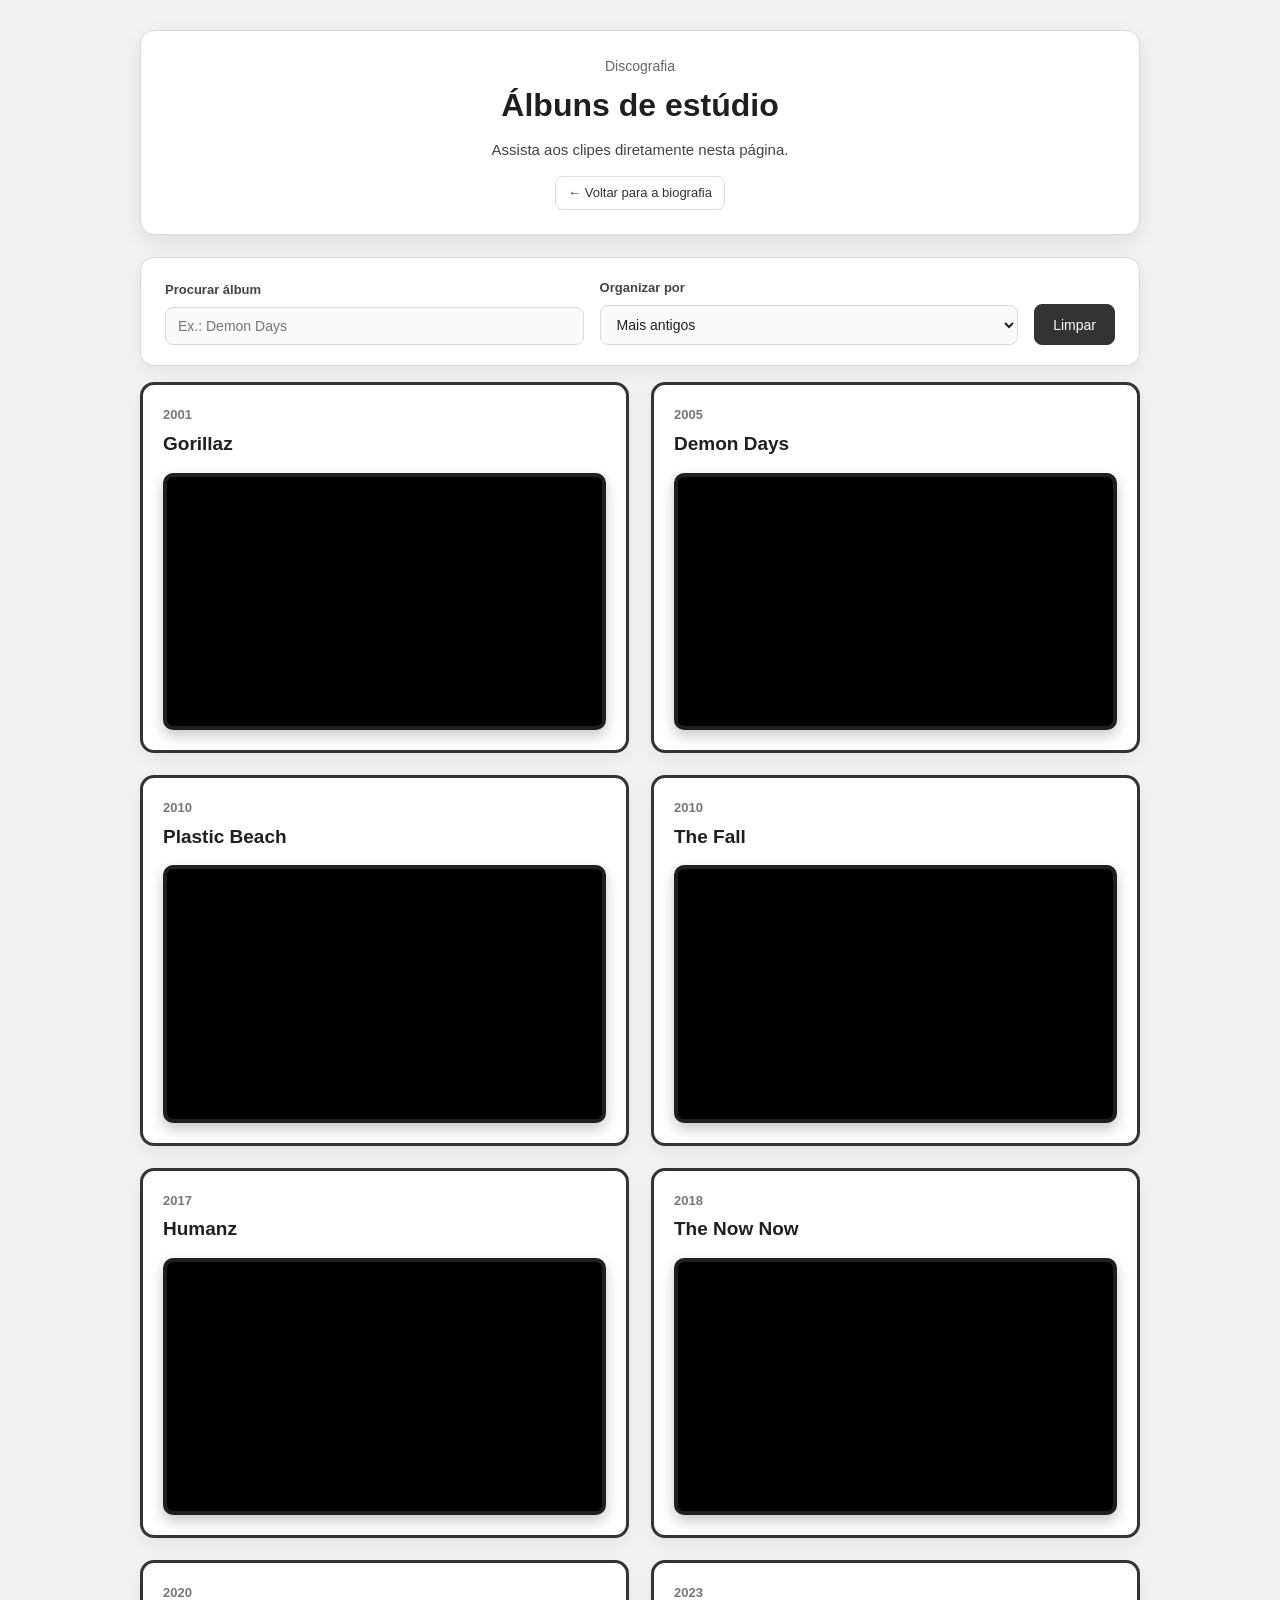
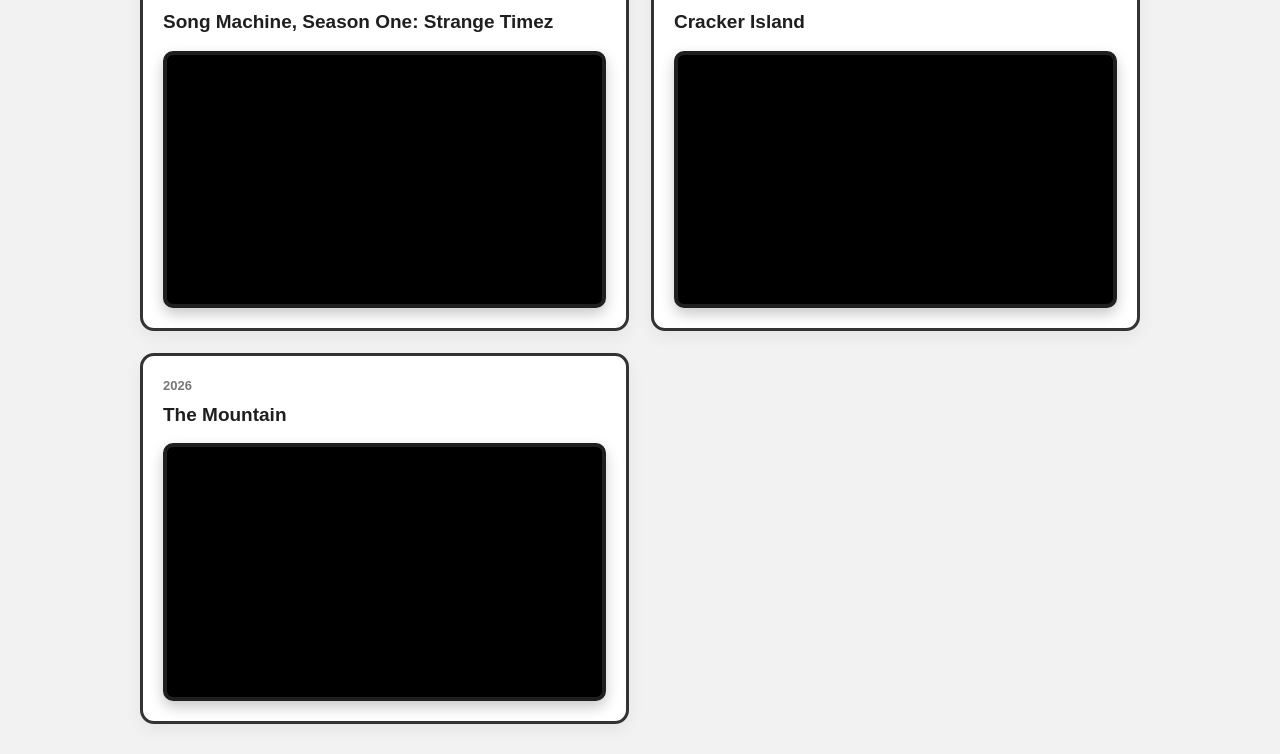
==== Albuns.html @ afeb68c2 "atualiza" ====
<!DOCTYPE html>
<html lang="pt-BR">
<head>
  <meta charset="UTF-8">
  <meta name="viewport" content="width=device-width, initial-scale=1.0">
  <title>Álbuns - Gorillaz</title>
  <link rel="stylesheet" href="css/albuns.css">
  <script src="js/albuns.js" defer></script>
</head>
<body>
  <main>
    <header>
      <p class="tag">Discografia</p>
      <h1>Álbuns de estúdio</h1>
      <p>Assista aos clipes diretamente nesta página.</p>
      <a class="voltar" href="spider.html">&larr; Voltar para a biografia</a>
    </header>

    <form id="filtros" role="search">
      <div>
        <label for="busca">Procurar álbum</label>
        <input id="busca" type="search" placeholder="Ex.: Demon Days" autocomplete="off">
      </div>
      <div>
        <label for="ordem">Organizar por</label>
        <select id="ordem">
          <option value="antigos">Mais antigos</option>
          <option value="recentes">Mais recentes</option>
          <option value="az">Nome (A–Z)</option>
        </select>
      </div>
      <button type="reset">Limpar</button>
    </form>

    <p id="resultado" aria-live="polite"></p>

    <section id="grade" aria-label="Lista de álbuns">
      <article class="album" data-ano="2001" data-nome="Gorillaz">
        <span>2001</span><h2>Gorillaz</h2>
        <div class="album-video"><iframe src="https://www.youtube.com/embed/videoseries?list=PLHwvDXmNUa93W-eDTDFWjpVJFfV8ZKUXu&amp;iv_load_policy=3" title="Player de vídeos - Gorillaz" allow="accelerometer; autoplay; clipboard-write; encrypted-media; gyroscope; picture-in-picture" allowfullscreen loading="lazy"></iframe></div>
      </article>
      <article class="album" data-ano="2005" data-nome="Demon Days">
        <span>2005</span><h2>Demon Days</h2>
        <div class="album-video"><iframe src="https://www.youtube.com/embed/videoseries?list=PLxzSZG7g8c8xSdLdrwSQAdxGeA9WZQ6EW&amp;iv_load_policy=3" title="Player de vídeos - Demon Days" allow="accelerometer; autoplay; clipboard-write; encrypted-media; gyroscope; picture-in-picture" allowfullscreen loading="lazy"></iframe></div>
      </article>
      <article class="album" data-ano="2010" data-nome="Plastic Beach">
        <span>2010</span><h2>Plastic Beach</h2>
        <div class="album-video"><iframe src="https://www.youtube.com/embed/o7foNO37u9s" title="Player de vídeos - Plastic Beach" allow="accelerometer; autoplay; clipboard-write; encrypted-media; gyroscope; picture-in-picture" allowfullscreen loading="lazy"></iframe></div>
      </article>
      <article class="album" data-ano="2010" data-nome="The Fall">
        <span>2010</span><h2>The Fall</h2>
        <div class="album-video"><iframe src="https://www.youtube.com/embed/ttIPi-mdpLc" title="Player de vídeos - The Fall" allow="accelerometer; autoplay; clipboard-write; encrypted-media; gyroscope; picture-in-picture" allowfullscreen loading="lazy"></iframe></div>
      </article>
      <article class="album" data-ano="2017" data-nome="Humanz">
        <span>2017</span><h2>Humanz</h2>
        <div class="album-video"><iframe src="https://www.youtube.com/embed/videoseries?list=PLWlFM6y30qW_Kmy96eyYc0vFZZsS59YIF&amp;iv_load_policy=3" title="Player de vídeos - Humanz" allow="accelerometer; autoplay; clipboard-write; encrypted-media; gyroscope; picture-in-picture" allowfullscreen loading="lazy"></iframe></div>
      </article>
      <article class="album" data-ano="2018" data-nome="The Now Now">
        <span>2018</span><h2>The Now Now</h2>
        <div class="album-video"><iframe src="https://www.youtube.com/embed/videoseries?list=PLYZmrxnxYUMNXt-DXorPbKXHxB9Mm7ZGH&amp;iv_load_policy=3" title="Player de vídeos - The Now Now" allow="accelerometer; autoplay; clipboard-write; encrypted-media; gyroscope; picture-in-picture" allowfullscreen loading="lazy"></iframe></div>
      </article>
      <article class="album" data-ano="2020" data-nome="Song Machine, Season One: Strange Timez">
        <span>2020</span><h2>Song Machine, Season One: Strange Timez</h2>
        <div class="album-video"><iframe src="https://www.youtube.com/embed/videoseries?list=PLxA687tYuMWja9nqeXUzc2KmdglKjKKdn&amp;iv_load_policy=3" title="Player de vídeos - Song Machine, Season One: Strange Timez" allow="accelerometer; autoplay; clipboard-write; encrypted-media; gyroscope; picture-in-picture" allowfullscreen loading="lazy"></iframe></div>
      </article>
      <article class="album" data-ano="2023" data-nome="Cracker Island">
        <span>2023</span><h2>Cracker Island</h2>
        <div class="album-video"><iframe src="https://www.youtube.com/embed/uOMl_nRhQOw" title="Player de vídeos - Cracker Island" allow="accelerometer; autoplay; clipboard-write; encrypted-media; gyroscope; picture-in-picture" allowfullscreen loading="lazy"></iframe></div>
      </article>
      <article class="album" data-ano="2026" data-nome="The Mountain">
        <span>2026</span><h2>The Mountain</h2>
        <div class="album-video"><iframe src="https://www.youtube.com/embed/videoseries?list=PL4iSbgi3WlCpNBGAf5bGCgNQpovdIIyhk&amp;iv_load_policy=3" title="Player de vídeos - The Mountain" allow="accelerometer; autoplay; clipboard-write; encrypted-media; gyroscope; picture-in-picture" allowfullscreen loading="lazy"></iframe></div>
      </article>
    </section>
  </main>
</body>
</html>
---- css/albuns.css ----
* {
    margin: 0;
    padding: 0;
    box-sizing: border-box;
}

html {
    scroll-behavior: smooth;
}

body {
    font-family: Arial, Helvetica, sans-serif;
    background: #f2f2f2;
    color: #1f1f1f;
    line-height: 1.6;
    padding: 30px 16px;
}

main {
    width: min(1000px, 100%);
    margin: 0 auto;
}

/* CABEÇALHO */
header {
    background: #ffffff;
    border: 1px solid #d8d8d8;
    border-radius: 14px;
    padding: 24px 28px;
    box-shadow: 0 8px 22px rgba(0, 0, 0, 0.08);
    margin-bottom: 22px;
    text-align: center;
}

header .tag {
    color: #666;
    font-size: 14px;
    margin-bottom: 3px;
}

header h1 {
    font-size: 32px;
    margin-bottom: 6px;
}

header p:not(.tag) {
    color: #444;
    font-size: 15px;
}

header .voltar {
    display: inline-block;
    margin-top: 14px;
    font-size: 13px;
    color: #333;
    text-decoration: none;
    border: 1px solid #ddd;
    border-radius: 8px;
    padding: 6px 12px;
    transition: 0.2s;
}

header .voltar:hover {
    background: #f0f0f0;
}

/* FORMULÁRIO DE FILTROS */
#filtros {
    background: #ffffff;
    border: 1px solid #d8d8d8;
    border-radius: 14px;
    padding: 20px 24px;
    box-shadow: 0 6px 18px rgba(0, 0, 0, 0.06);
    margin-bottom: 14px;
    display: flex;
    flex-wrap: wrap;
    align-items: flex-end;
    gap: 16px;
}

#filtros > div {
    display: flex;
    flex-direction: column;
    gap: 6px;
    flex: 1 1 220px;
}

#filtros label {
    font-size: 13px;
    font-weight: 700;
    color: #444;
}

#filtros input,
#filtros select {
    font-family: inherit;
    font-size: 14px;
    padding: 10px 12px;
    border: 1px solid #d8d8d8;
    border-radius: 8px;
    background: #fafafa;
    color: #1f1f1f;
}

#filtros input:focus,
#filtros select:focus {
    outline: none;
    border-color: #333333;
    background: #ffffff;
}

#filtros button[type="reset"] {
    font-family: inherit;
    font-size: 14px;
    padding: 10px 18px;
    border: 1px solid #333333;
    border-radius: 8px;
    background: #333333;
    color: #ffffff;
    cursor: pointer;
    transition: 0.2s;
    flex: 0 0 auto;
    height: 41px;
}

#filtros button[type="reset"]:hover {
    background: #1f1f1f;
}

#resultado {
    font-size: 13px;
    color: #666;
    margin-bottom: 16px;
    padding-left: 4px;
}

/* GRADE DE ÁLBUNS */
#grade {
    display: grid;
    grid-template-columns: repeat(auto-fit, minmax(360px, 1fr));
    gap: 22px;
}

.album {
    display: flex;
    flex-direction: column;
    gap: 6px;
    background: #ffffff;
    border: 3px solid #333333;
    border-radius: 14px;
    padding: 20px;
    color: #1f1f1f;
    box-shadow: 0 6px 18px rgba(0, 0, 0, 0.06);
    transition: 0.2s;
}

.album:hover {
    transform: translateY(-3px);
    box-shadow: 0 10px 22px rgba(0, 0, 0, 0.1);
}

.album span {
    font-size: 13px;
    color: #777;
    font-weight: 700;
}

.album h2 {
    font-size: 19px;
    line-height: 1.3;
}

.album small {
    display: flex;
    align-items: center;
    gap: 6px;
    color: #444;
    font-size: 13px;
    margin-top: 6px;
}

.album small b {
    color: #ffffff;
    background: #333333;
    width: 20px;
    height: 20px;
    border-radius: 50%;
    display: inline-flex;
    align-items: center;
    justify-content: center;
    font-size: 10px;
}

.album-video {
    position: relative;
    width: 100%;
    padding-top: 56.25%;
    margin-top: 10px;
    overflow: hidden;
    background: #000000;
    border: 4px solid #1f1f1f;
    border-radius: 10px;
    box-shadow: 0 6px 14px rgba(0, 0, 0, 0.22);
}

.album-video iframe {
    position: absolute;
    inset: 0;
    width: 100%;
    height: 100%;
    border: 0;
}

.album.oculto {
    display: none;
}

/* PÁGINA DE VÍDEOS DO ÁLBUM */
.player-nav {
    background: #ffffff;
    border: 1px solid #d8d8d8;
    border-radius: 14px;
    padding: 24px 28px;
    box-shadow: 0 6px 18px rgba(0, 0, 0, 0.06);
    margin-bottom: 20px;
}

.player-nav h2 {
    font-size: 19px;
    margin-bottom: 14px;
}

.player-wrap {
    position: relative;
    width: 100%;
    padding-top: 56.25%;
    border-radius: 10px;
    overflow: hidden;
    background: #000;
}

.player-wrap iframe {
    position: absolute;
    inset: 0;
    width: 100%;
    height: 100%;
    border: 0;
}

.info-nav p {
    font-size: 14px;
    color: #444;
}

.info-nav p + p {
    margin-top: 8px;
}

/* RESPONSIVO */
@media (max-width: 600px) {
    body {
        padding: 16px 10px;
    }

    header,
    #filtros,
    .player-nav {
        padding: 18px;
        border-radius: 10px;
    }

    header h1 {
        font-size: 26px;
    }

    #filtros {
        flex-direction: column;
        align-items: stretch;
    }

    #filtros button[type="reset"] {
        width: 100%;
    }

    #grade {
        grid-template-columns: 1fr;
    }
}
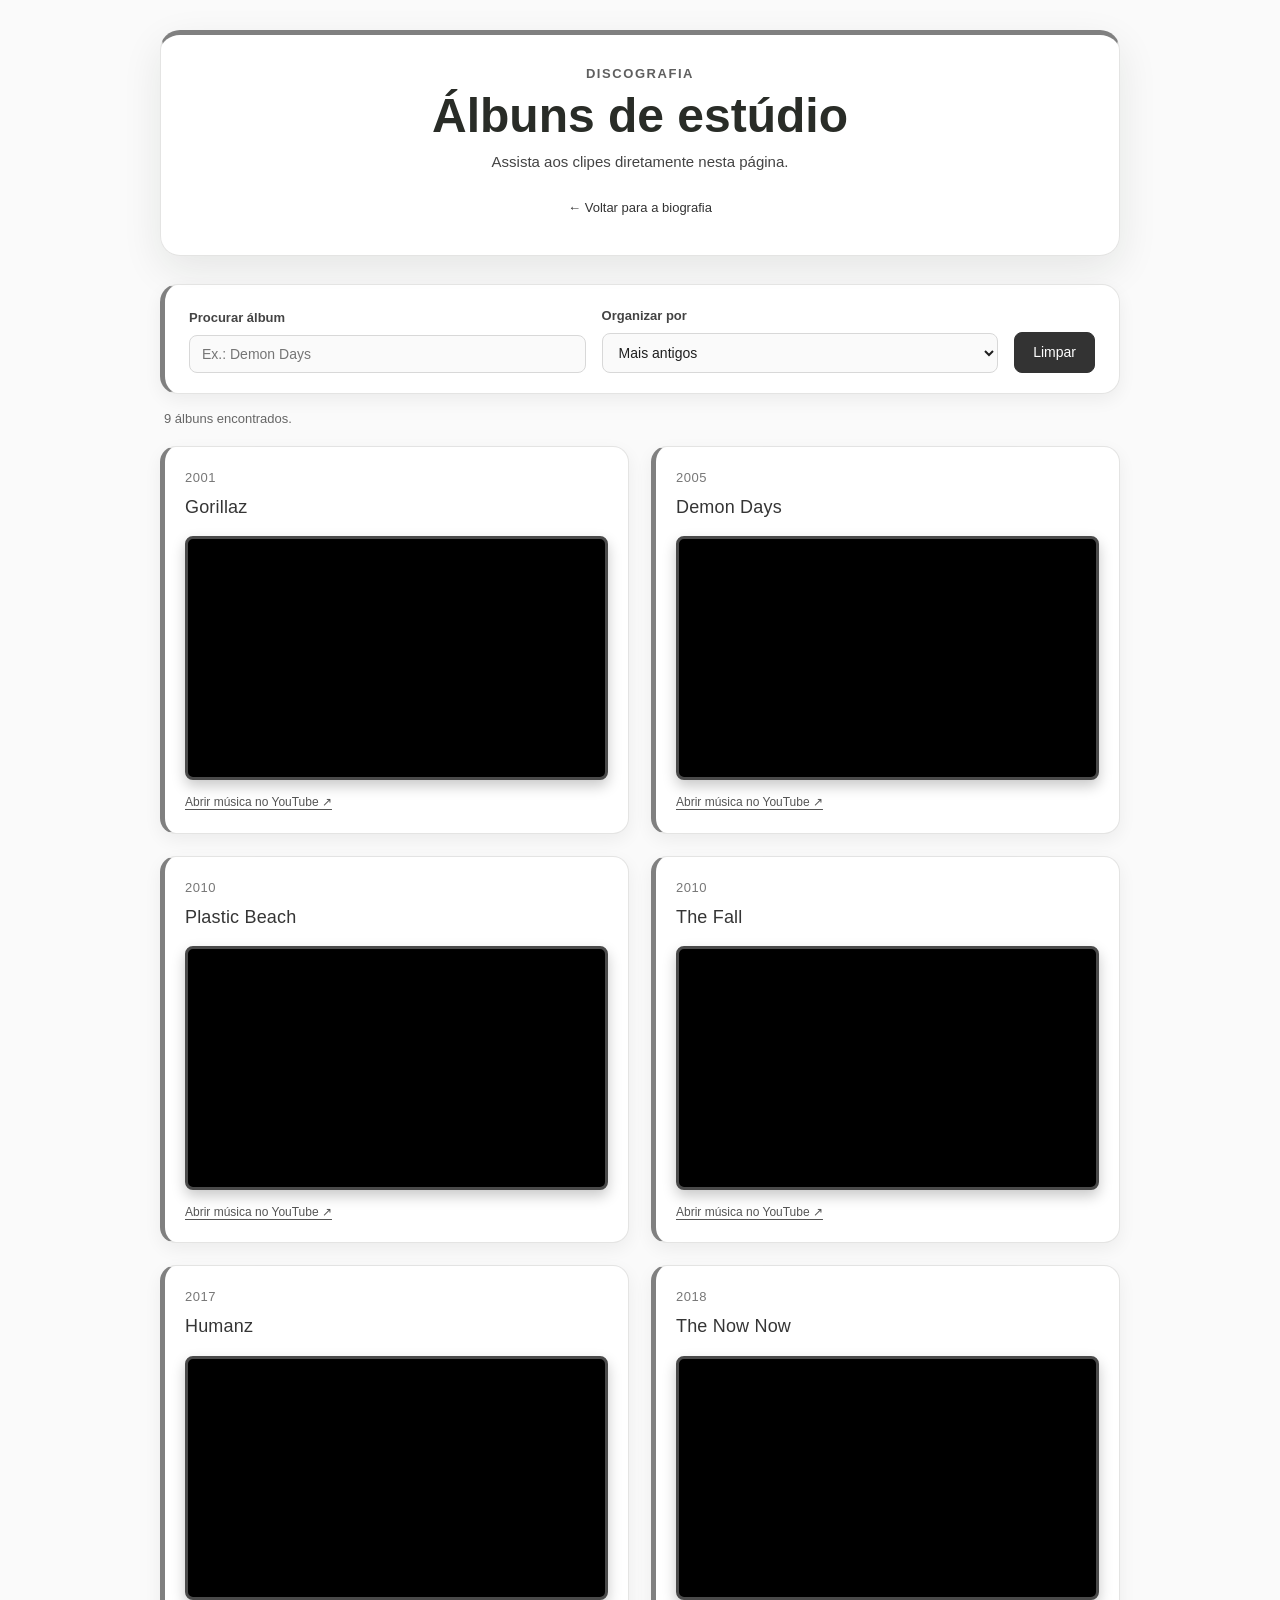
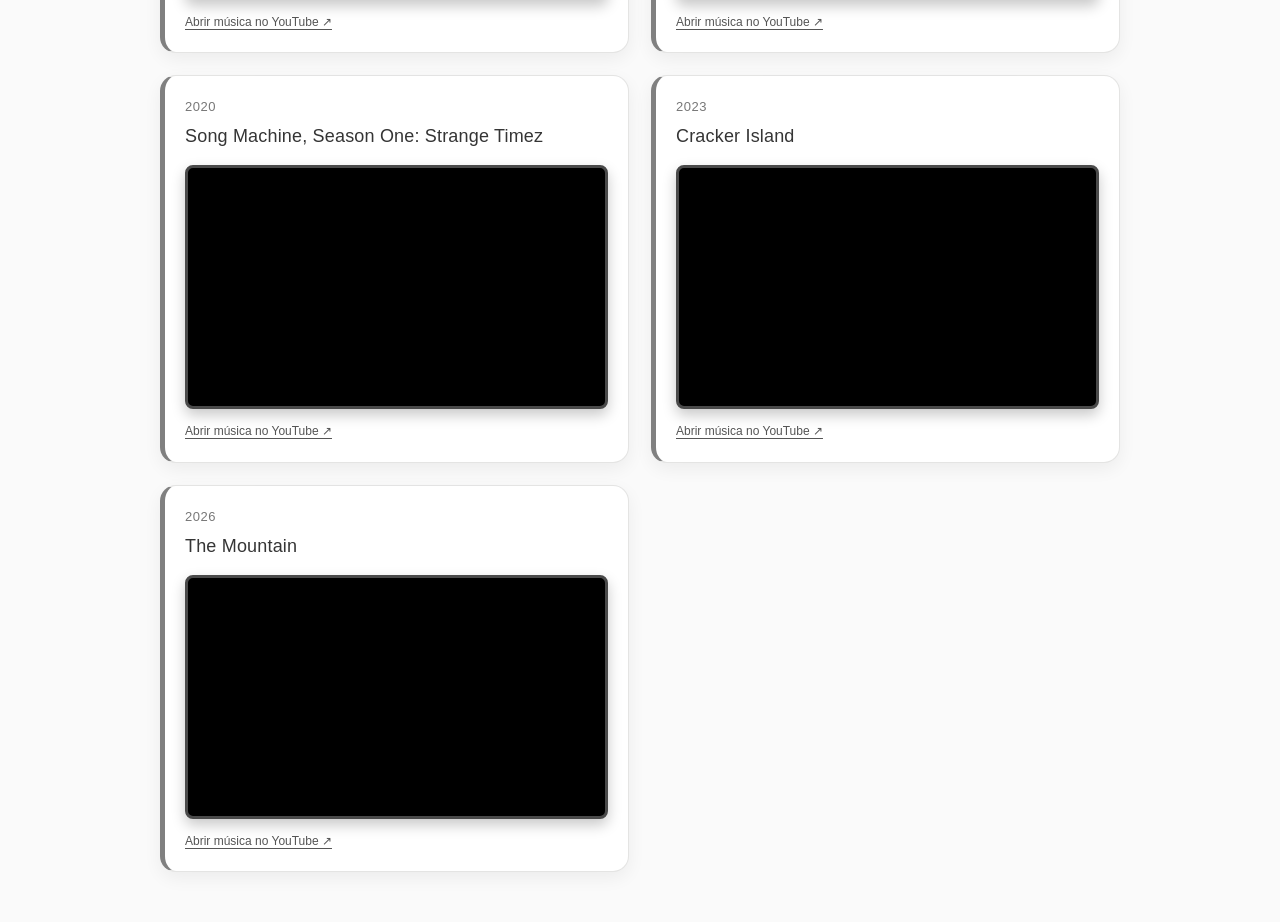
==== commit 5d543611: "site" ====
--- a/Albuns.html
+++ b/Albuns.html
@@ -5,7 +5,8 @@
   <meta name="viewport" content="width=device-width, initial-scale=1.0">
   <title>Álbuns - Gorillaz</title>
   <link rel="stylesheet" href="css/albuns.css">
-  <script src="js/albuns.js" defer></script>
+  <script src="site/js/albuns.js" defer></script>
+  <link rel="icon" type="image/png" href="img/Gorrillaz-removebg-preview.png">
 </head>
 <body>
   <main>
@@ -37,39 +38,39 @@
     <section id="grade" aria-label="Lista de álbuns">
       <article class="album" data-ano="2001" data-nome="Gorillaz">
         <span>2001</span><h2>Gorillaz</h2>
-        <div class="album-video"><iframe src="https://www.youtube.com/embed/videoseries?list=PLHwvDXmNUa93W-eDTDFWjpVJFfV8ZKUXu&amp;iv_load_policy=3" title="Player de vídeos - Gorillaz" allow="accelerometer; autoplay; clipboard-write; encrypted-media; gyroscope; picture-in-picture" allowfullscreen loading="lazy"></iframe></div>
+        <div class="album-video"><iframe src="https://www.youtube.com/embed/1V_xRb0x9aw" title="Clint Eastwood - Gorillaz" allow="accelerometer; autoplay; clipboard-write; encrypted-media; gyroscope; picture-in-picture" referrerpolicy="strict-origin-when-cross-origin" allowfullscreen loading="lazy"></iframe></div>
       </article>
       <article class="album" data-ano="2005" data-nome="Demon Days">
         <span>2005</span><h2>Demon Days</h2>
-        <div class="album-video"><iframe src="https://www.youtube.com/embed/videoseries?list=PLxzSZG7g8c8xSdLdrwSQAdxGeA9WZQ6EW&amp;iv_load_policy=3" title="Player de vídeos - Demon Days" allow="accelerometer; autoplay; clipboard-write; encrypted-media; gyroscope; picture-in-picture" allowfullscreen loading="lazy"></iframe></div>
+        <div class="album-video"><iframe src="https://www.youtube.com/embed/HyHNuVaZJ-k" title="Feel Good Inc. - Demon Days" allow="accelerometer; autoplay; clipboard-write; encrypted-media; gyroscope; picture-in-picture" referrerpolicy="strict-origin-when-cross-origin" allowfullscreen loading="lazy"></iframe></div>
       </article>
       <article class="album" data-ano="2010" data-nome="Plastic Beach">
         <span>2010</span><h2>Plastic Beach</h2>
-        <div class="album-video"><iframe src="https://www.youtube.com/embed/o7foNO37u9s" title="Player de vídeos - Plastic Beach" allow="accelerometer; autoplay; clipboard-write; encrypted-media; gyroscope; picture-in-picture" allowfullscreen loading="lazy"></iframe></div>
+        <div class="album-video"><iframe src="https://www.youtube.com/embed/GNth4yhlffU" title="Empire Ants - Plastic Beach" allow="accelerometer; autoplay; clipboard-write; encrypted-media; gyroscope; picture-in-picture" referrerpolicy="strict-origin-when-cross-origin" allowfullscreen loading="lazy"></iframe></div>
       </article>
       <article class="album" data-ano="2010" data-nome="The Fall">
         <span>2010</span><h2>The Fall</h2>
-        <div class="album-video"><iframe src="https://www.youtube.com/embed/ttIPi-mdpLc" title="Player de vídeos - The Fall" allow="accelerometer; autoplay; clipboard-write; encrypted-media; gyroscope; picture-in-picture" allowfullscreen loading="lazy"></iframe></div>
+        <div class="album-video"><iframe src="https://www.youtube.com/embed/ePoSILQJeOg" title="Revolving Doors - The Fall" allow="accelerometer; autoplay; clipboard-write; encrypted-media; gyroscope; picture-in-picture" referrerpolicy="strict-origin-when-cross-origin" allowfullscreen loading="lazy"></iframe></div>
       </article>
       <article class="album" data-ano="2017" data-nome="Humanz">
         <span>2017</span><h2>Humanz</h2>
-        <div class="album-video"><iframe src="https://www.youtube.com/embed/videoseries?list=PLWlFM6y30qW_Kmy96eyYc0vFZZsS59YIF&amp;iv_load_policy=3" title="Player de vídeos - Humanz" allow="accelerometer; autoplay; clipboard-write; encrypted-media; gyroscope; picture-in-picture" allowfullscreen loading="lazy"></iframe></div>
+        <div class="album-video"><iframe src="https://www.youtube.com/embed/5qJp6xlKEug" title="Saturnz Barz - Humanz" allow="accelerometer; autoplay; clipboard-write; encrypted-media; gyroscope; picture-in-picture" referrerpolicy="strict-origin-when-cross-origin" allowfullscreen loading="lazy"></iframe></div>
       </article>
       <article class="album" data-ano="2018" data-nome="The Now Now">
         <span>2018</span><h2>The Now Now</h2>
-        <div class="album-video"><iframe src="https://www.youtube.com/embed/videoseries?list=PLYZmrxnxYUMNXt-DXorPbKXHxB9Mm7ZGH&amp;iv_load_policy=3" title="Player de vídeos - The Now Now" allow="accelerometer; autoplay; clipboard-write; encrypted-media; gyroscope; picture-in-picture" allowfullscreen loading="lazy"></iframe></div>
+        <div class="album-video"><iframe src="https://www.youtube.com/embed/E2Q52cVx7Bo" title="Tranz - The Now Now" allow="accelerometer; autoplay; clipboard-write; encrypted-media; gyroscope; picture-in-picture" referrerpolicy="strict-origin-when-cross-origin" allowfullscreen loading="lazy"></iframe></div>
       </article>
       <article class="album" data-ano="2020" data-nome="Song Machine, Season One: Strange Timez">
         <span>2020</span><h2>Song Machine, Season One: Strange Timez</h2>
-        <div class="album-video"><iframe src="https://www.youtube.com/embed/videoseries?list=PLxA687tYuMWja9nqeXUzc2KmdglKjKKdn&amp;iv_load_policy=3" title="Player de vídeos - Song Machine, Season One: Strange Timez" allow="accelerometer; autoplay; clipboard-write; encrypted-media; gyroscope; picture-in-picture" allowfullscreen loading="lazy"></iframe></div>
+        <div class="album-video"><iframe src="https://www.youtube.com/embed/PKXloFW_ZCA" title="Aries - Song Machine" allow="accelerometer; autoplay; clipboard-write; encrypted-media; gyroscope; picture-in-picture" referrerpolicy="strict-origin-when-cross-origin" allowfullscreen loading="lazy"></iframe></div>
       </article>
       <article class="album" data-ano="2023" data-nome="Cracker Island">
         <span>2023</span><h2>Cracker Island</h2>
-        <div class="album-video"><iframe src="https://www.youtube.com/embed/uOMl_nRhQOw" title="Player de vídeos - Cracker Island" allow="accelerometer; autoplay; clipboard-write; encrypted-media; gyroscope; picture-in-picture" allowfullscreen loading="lazy"></iframe></div>
+        <div class="album-video"><iframe src="https://www.youtube.com/embed/_0Pf48RqSsg" title="Silent Running - Cracker Island" allow="accelerometer; autoplay; clipboard-write; encrypted-media; gyroscope; picture-in-picture" referrerpolicy="strict-origin-when-cross-origin" allowfullscreen loading="lazy"></iframe></div>
       </article>
       <article class="album" data-ano="2026" data-nome="The Mountain">
         <span>2026</span><h2>The Mountain</h2>
-        <div class="album-video"><iframe src="https://www.youtube.com/embed/videoseries?list=PL4iSbgi3WlCpNBGAf5bGCgNQpovdIIyhk&amp;iv_load_policy=3" title="Player de vídeos - The Mountain" allow="accelerometer; autoplay; clipboard-write; encrypted-media; gyroscope; picture-in-picture" allowfullscreen loading="lazy"></iframe></div>
+        <div class="album-video"><iframe src="https://www.youtube.com/embed/a2IdAW2A1ug" title="The Mountain - Gorillaz" allow="accelerometer; autoplay; clipboard-write; encrypted-media; gyroscope; picture-in-picture" referrerpolicy="strict-origin-when-cross-origin" allowfullscreen loading="lazy"></iframe></div>
       </article>
     </section>
   </main>
--- a/css/albuns.css
+++ b/css/albuns.css
@@ -4,42 +4,58 @@
     box-sizing: border-box;
 }
 
+:root {
+    --fundo: #fafafa;
+    --papel: rgba(255, 255, 255, 0.9);
+    --texto: #292c27;
+    --texto-suave: #70756d;
+    --linha: rgba(32, 34, 31, 0.12);
+    --destaque: #808080;
+    --destaque-escuro: #5f5f5f;
+    --sombra: 0 14px 40px rgba(27, 31, 24, 0.09);
+}
+
 html {
     scroll-behavior: smooth;
 }
 
 body {
-    font-family: Arial, Helvetica, sans-serif;
-    background: #f2f2f2;
-    color: #1f1f1f;
-    line-height: 1.6;
-    padding: 30px 16px;
+    min-height: 100vh;
+    font-family: "Segoe UI", "Trebuchet MS", sans-serif;
+    background: var(--fundo);
+    color: var(--texto);
+    line-height: 1.7;
+    padding: 30px 16px 50px;
 }
 
 main {
-    width: min(1000px, 100%);
+    width: min(960px, 100%);
     margin: 0 auto;
 }
 
 /* CABEÇALHO */
 header {
-    background: #ffffff;
-    border: 1px solid #d8d8d8;
-    border-radius: 14px;
-    padding: 24px 28px;
-    box-shadow: 0 8px 22px rgba(0, 0, 0, 0.08);
-    margin-bottom: 22px;
+    background: var(--papel);
+    border: 1px solid var(--linha);
+    border-top: 5px solid var(--destaque);
+    border-radius: 20px;
+    padding: 28px;
+    box-shadow: var(--sombra);
+    margin-bottom: 28px;
     text-align: center;
 }
 
 header .tag {
-    color: #666;
-    font-size: 14px;
+    color: var(--destaque-escuro);
+    font-size: 13px;
+    font-weight: 700;
+    letter-spacing: 0.12em;
+    text-transform: uppercase;
     margin-bottom: 3px;
 }
 
 header h1 {
-    font-size: 32px;
+    font: 600 clamp(32px, 6vw, 48px)/1.15 "Trebuchet MS", "Segoe UI", sans-serif;
     margin-bottom: 6px;
 }
 
@@ -54,21 +70,23 @@
     font-size: 13px;
     color: #333;
     text-decoration: none;
-    border: 1px solid #ddd;
-    border-radius: 8px;
-    padding: 6px 12px;
+    border: 0;
+    border-radius: 0;
+    padding: 8px 12px;
     transition: 0.2s;
 }
 
 header .voltar:hover {
-    background: #f0f0f0;
+    color: #ffffff;
+    background: var(--destaque-escuro);
 }
 
 /* FORMULÁRIO DE FILTROS */
 #filtros {
-    background: #ffffff;
-    border: 1px solid #d8d8d8;
-    border-radius: 14px;
+    background: var(--papel);
+    border: 1px solid var(--linha);
+    border-left: 5px solid var(--destaque);
+    border-radius: 18px;
     padding: 20px 24px;
     box-shadow: 0 6px 18px rgba(0, 0, 0, 0.06);
     margin-bottom: 14px;
@@ -146,8 +164,9 @@
     flex-direction: column;
     gap: 6px;
     background: #ffffff;
-    border: 3px solid #333333;
-    border-radius: 14px;
+    border: 1px solid var(--linha);
+    border-left: 5px solid var(--destaque);
+    border-radius: 16px;
     padding: 20px;
     color: #1f1f1f;
     box-shadow: 0 6px 18px rgba(0, 0, 0, 0.06);
@@ -162,12 +181,17 @@
 .album span {
     font-size: 13px;
     color: #777;
-    font-weight: 700;
+    font-weight: 500;
+    letter-spacing: 0.04em;
 }
 
 .album h2 {
-    font-size: 19px;
-    line-height: 1.3;
+    color: #353535;
+    font-family: "Segoe UI", sans-serif;
+    font-size: 18px;
+    font-weight: 500;
+    letter-spacing: 0.01em;
+    line-height: 1.4;
 }
 
 .album small {
@@ -198,8 +222,8 @@
     margin-top: 10px;
     overflow: hidden;
     background: #000000;
-    border: 4px solid #1f1f1f;
-    border-radius: 10px;
+    border: 3px solid #4a4a4a;
+    border-radius: 8px;
     box-shadow: 0 6px 14px rgba(0, 0, 0, 0.22);
 }
 
@@ -209,6 +233,21 @@
     width: 100%;
     height: 100%;
     border: 0;
+}
+
+.video-link {
+    align-self: flex-start;
+    margin-top: 6px;
+    color: #555555;
+    font-size: 12px;
+    font-weight: 500;
+    text-decoration: underline;
+    text-underline-offset: 3px;
+}
+
+.video-link:hover,
+.video-link:focus-visible {
+    color: #111111;
 }
 
 .album.oculto {
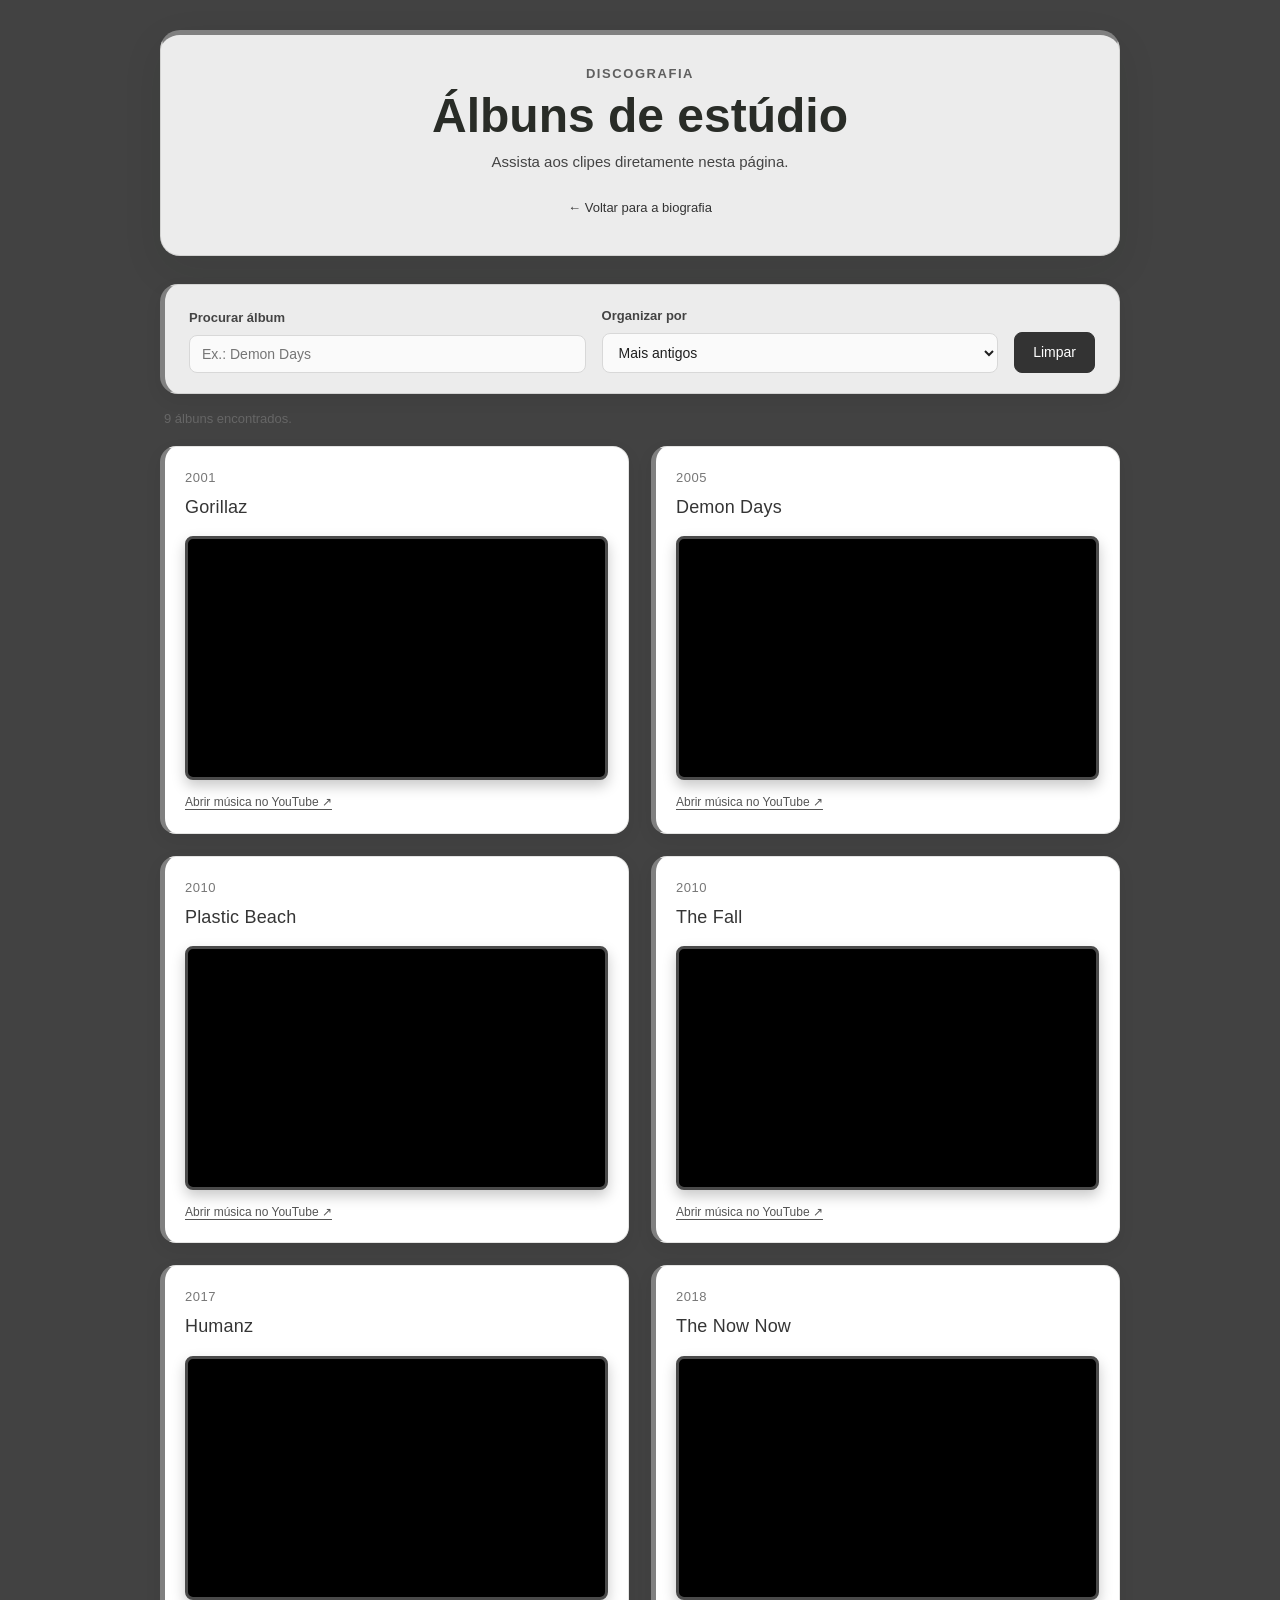
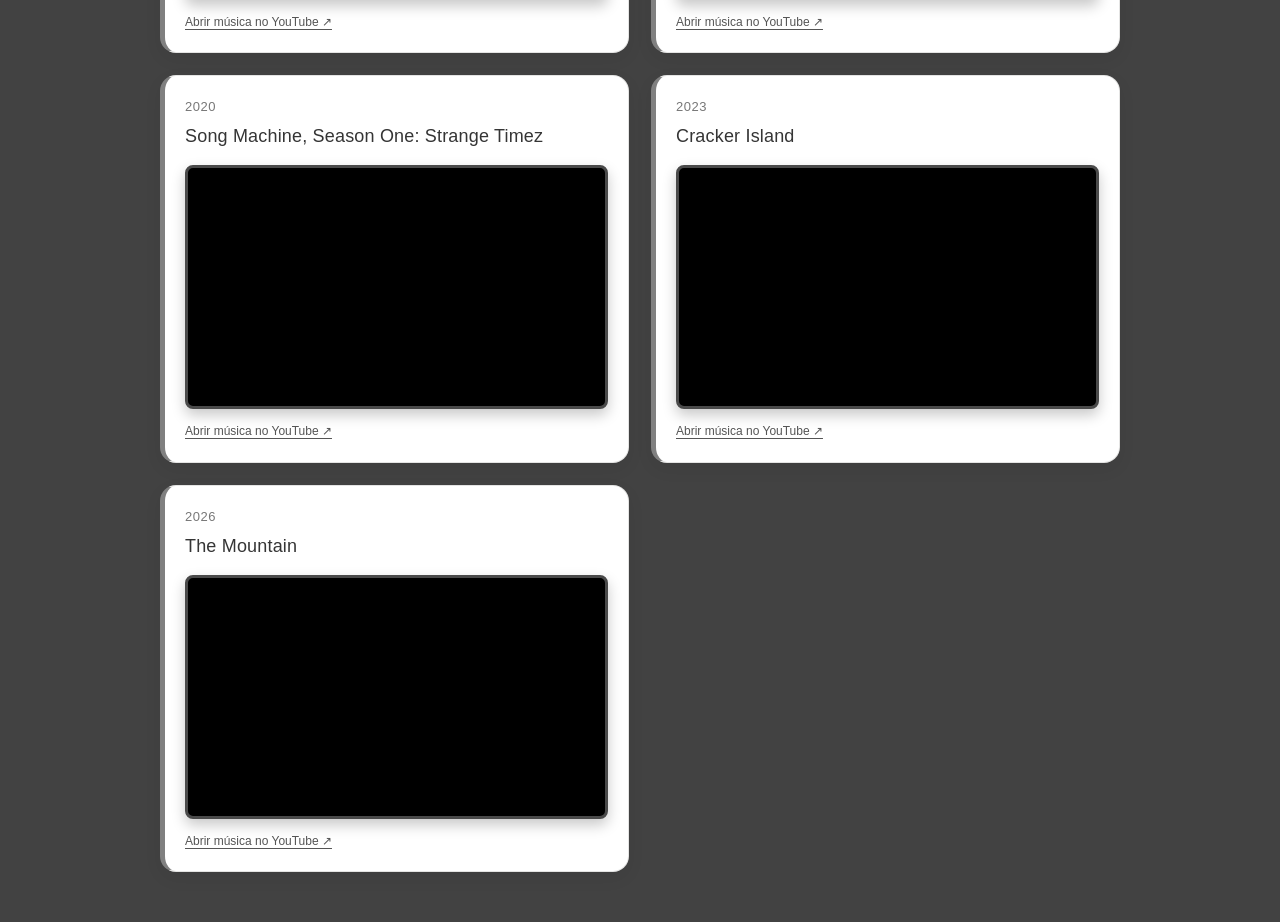
==== commit 0df66659: "Organiza estrutura e documenta o projeto" ====
--- a/Albuns.html
+++ b/Albuns.html
@@ -5,7 +5,7 @@
   <meta name="viewport" content="width=device-width, initial-scale=1.0">
   <title>Álbuns - Gorillaz</title>
   <link rel="stylesheet" href="css/albuns.css">
-  <script src="site/js/albuns.js" defer></script>
+  <script src="js/albuns.js" defer></script>
   <link rel="icon" type="image/png" href="img/Gorrillaz-removebg-preview.png">
 </head>
 <body>
@@ -14,7 +14,7 @@
       <p class="tag">Discografia</p>
       <h1>Álbuns de estúdio</h1>
       <p>Assista aos clipes diretamente nesta página.</p>
-      <a class="voltar" href="spider.html">&larr; Voltar para a biografia</a>
+      <a class="voltar" href="index.html">&larr; Voltar para a biografia</a>
     </header>
 
     <form id="filtros" role="search">
--- a/css/albuns.css
+++ b/css/albuns.css
@@ -5,7 +5,7 @@
 }
 
 :root {
-    --fundo: #fafafa;
+    --fundo: #424242;
     --papel: rgba(255, 255, 255, 0.9);
     --texto: #292c27;
     --texto-suave: #70756d;
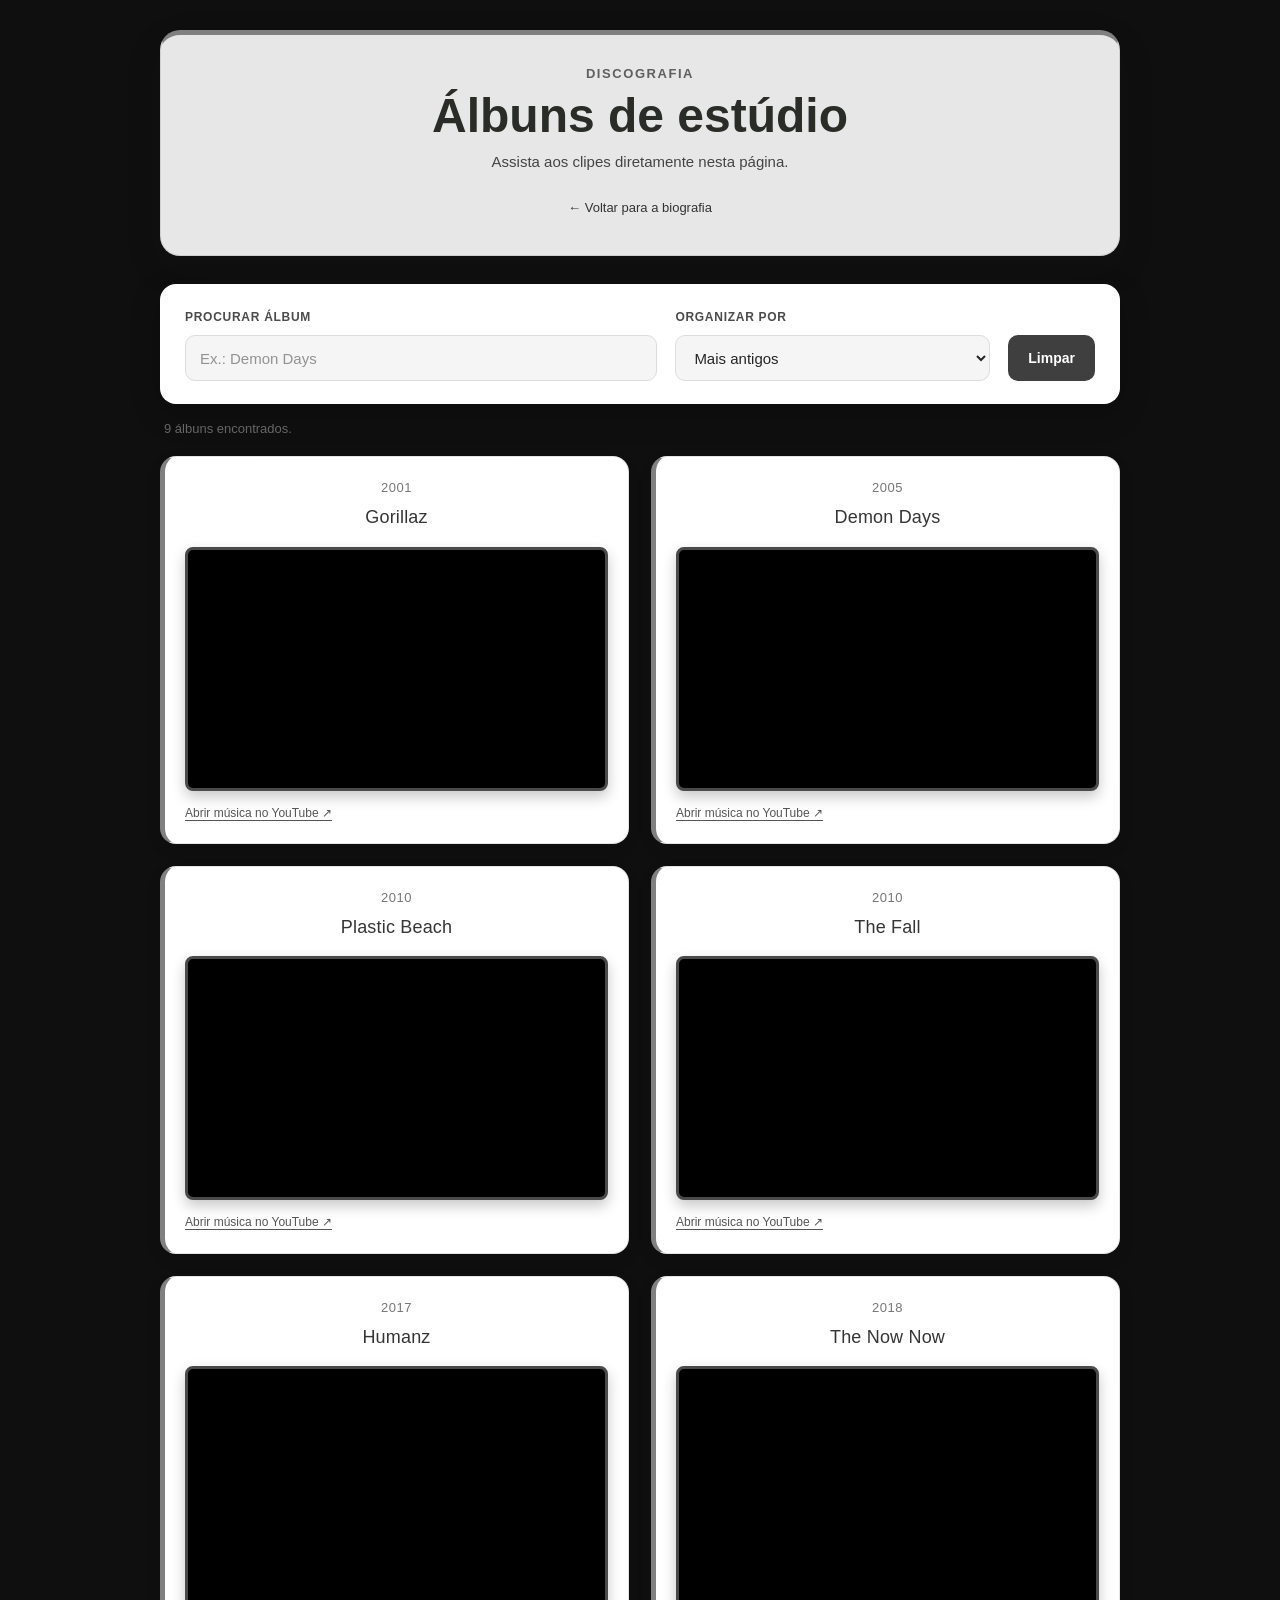
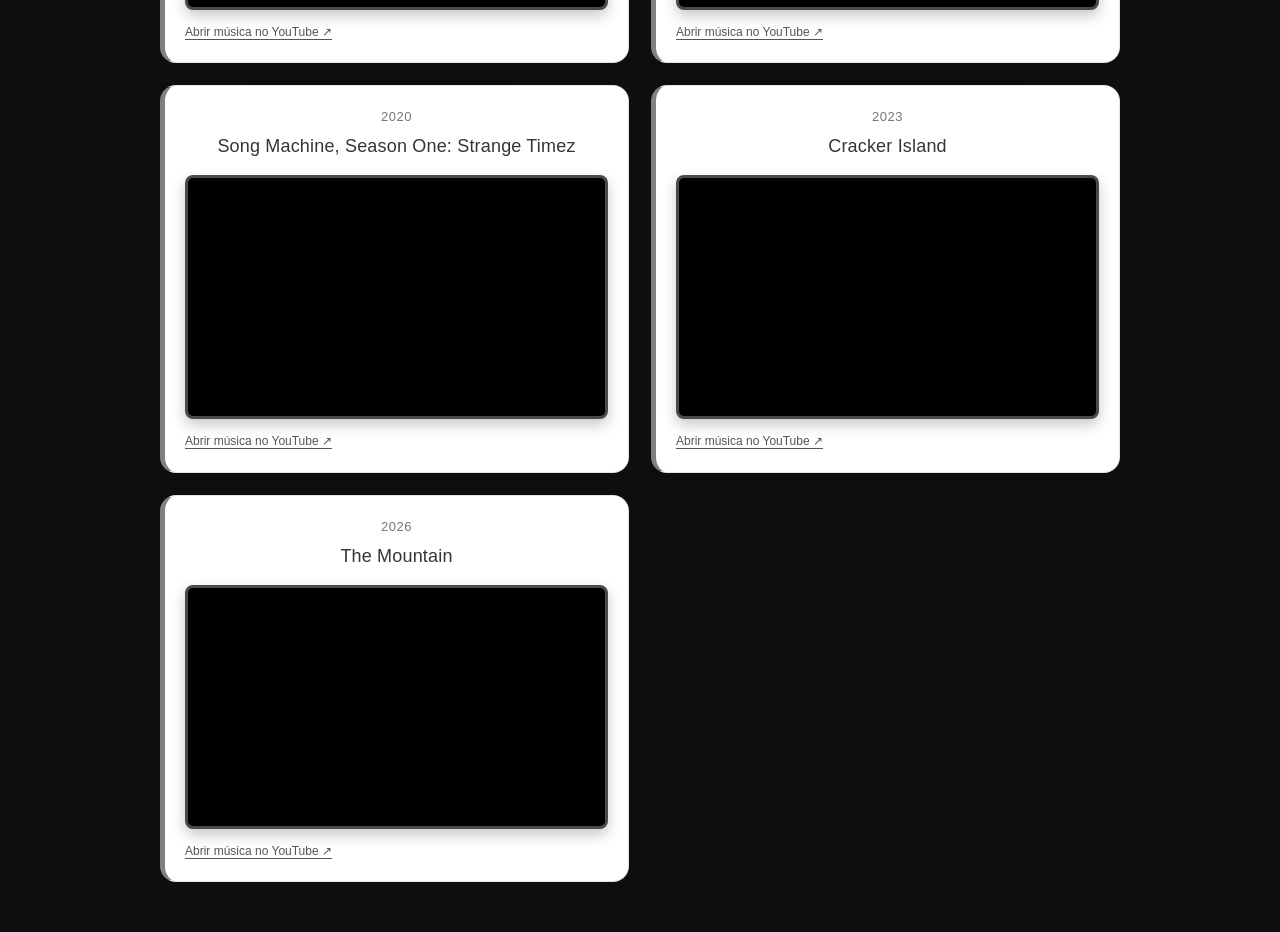
==== commit 277dedd7: "Força atualização do estilo dos álbuns" ====
--- a/Albuns.html
+++ b/Albuns.html
@@ -4,7 +4,7 @@
   <meta charset="UTF-8">
   <meta name="viewport" content="width=device-width, initial-scale=1.0">
   <title>Álbuns - Gorillaz</title>
-  <link rel="stylesheet" href="css/albuns.css">
+  <link rel="stylesheet" href="css/albuns.css?v=20260831-2">
   <script src="js/albuns.js" defer></script>
   <link rel="icon" type="image/png" href="img/Gorrillaz-removebg-preview.png">
 </head>
--- a/css/albuns.css
+++ b/css/albuns.css
@@ -5,7 +5,7 @@
 }
 
 :root {
-    --fundo: #424242;
+    --fundo: #0f0f0f;
     --papel: rgba(255, 255, 255, 0.9);
     --texto: #292c27;
     --texto-suave: #70756d;
@@ -83,66 +83,75 @@
 
 /* FORMULÁRIO DE FILTROS */
 #filtros {
-    background: var(--papel);
-    border: 1px solid var(--linha);
-    border-left: 5px solid var(--destaque);
-    border-radius: 18px;
-    padding: 20px 24px;
-    box-shadow: 0 6px 18px rgba(0, 0, 0, 0.06);
+    display: grid;
+    grid-template-columns: minmax(240px, 1.5fr) minmax(190px, 1fr) auto;
+    align-items: flex-end;
+    gap: 18px;
     margin-bottom: 14px;
-    display: flex;
-    flex-wrap: wrap;
-    align-items: flex-end;
-    gap: 16px;
+    padding: 22px 24px;
+    background: #ffffff;
+    border: 1px solid rgba(255, 255, 255, 0.16);
+    border-radius: 16px;
+    box-shadow: 0 10px 30px rgba(0, 0, 0, 0.22);
 }
 
 #filtros > div {
     display: flex;
     flex-direction: column;
-    gap: 6px;
-    flex: 1 1 220px;
+    gap: 8px;
 }
 
 #filtros label {
-    font-size: 13px;
-    font-weight: 700;
-    color: #444;
+    color: #4b4b4b;
+    font-size: 12px;
+    font-weight: 600;
+    letter-spacing: 0.06em;
+    text-transform: uppercase;
 }
 
 #filtros input,
 #filtros select {
+    width: 100%;
+    min-height: 46px;
+    padding: 11px 14px;
+    color: #252525;
+    background: #f5f5f5;
+    border: 1px solid #dddddd;
+    border-radius: 10px;
+    font-family: inherit;
+    font-size: 15px;
+    transition: border-color 0.2s ease, box-shadow 0.2s ease, background 0.2s ease;
+}
+
+#filtros input::placeholder {
+    color: #929292;
+}
+
+#filtros input:focus,
+#filtros select:focus {
+    background: #ffffff;
+    border-color: #555555;
+    box-shadow: 0 0 0 3px rgba(80, 80, 80, 0.14);
+    outline: none;
+}
+
+#filtros button[type="reset"] {
+    min-height: 46px;
+    padding: 11px 20px;
+    color: #ffffff;
+    background: #3f3f3f;
+    border: 0;
+    border-radius: 10px;
     font-family: inherit;
     font-size: 14px;
-    padding: 10px 12px;
-    border: 1px solid #d8d8d8;
-    border-radius: 8px;
-    background: #fafafa;
-    color: #1f1f1f;
-}
-
-#filtros input:focus,
-#filtros select:focus {
-    outline: none;
-    border-color: #333333;
-    background: #ffffff;
-}
-
-#filtros button[type="reset"] {
-    font-family: inherit;
-    font-size: 14px;
-    padding: 10px 18px;
-    border: 1px solid #333333;
-    border-radius: 8px;
-    background: #333333;
-    color: #ffffff;
+    font-weight: 600;
     cursor: pointer;
-    transition: 0.2s;
-    flex: 0 0 auto;
-    height: 41px;
+    transition: background 0.2s ease, transform 0.2s ease;
 }
 
 #filtros button[type="reset"]:hover {
     background: #1f1f1f;
+    transform: translateY(-1px);
 }
 
 #resultado {
@@ -179,6 +188,8 @@
 }
 
 .album span {
+    display: block;
+    text-align: center;
     font-size: 13px;
     color: #777;
     font-weight: 500;
@@ -186,6 +197,7 @@
 }
 
 .album h2 {
+    text-align: center;
     color: #353535;
     font-family: "Segoe UI", sans-serif;
     font-size: 18px;
@@ -313,7 +325,7 @@
     }
 
     #filtros {
-        flex-direction: column;
+        grid-template-columns: 1fr;
         align-items: stretch;
     }
 
